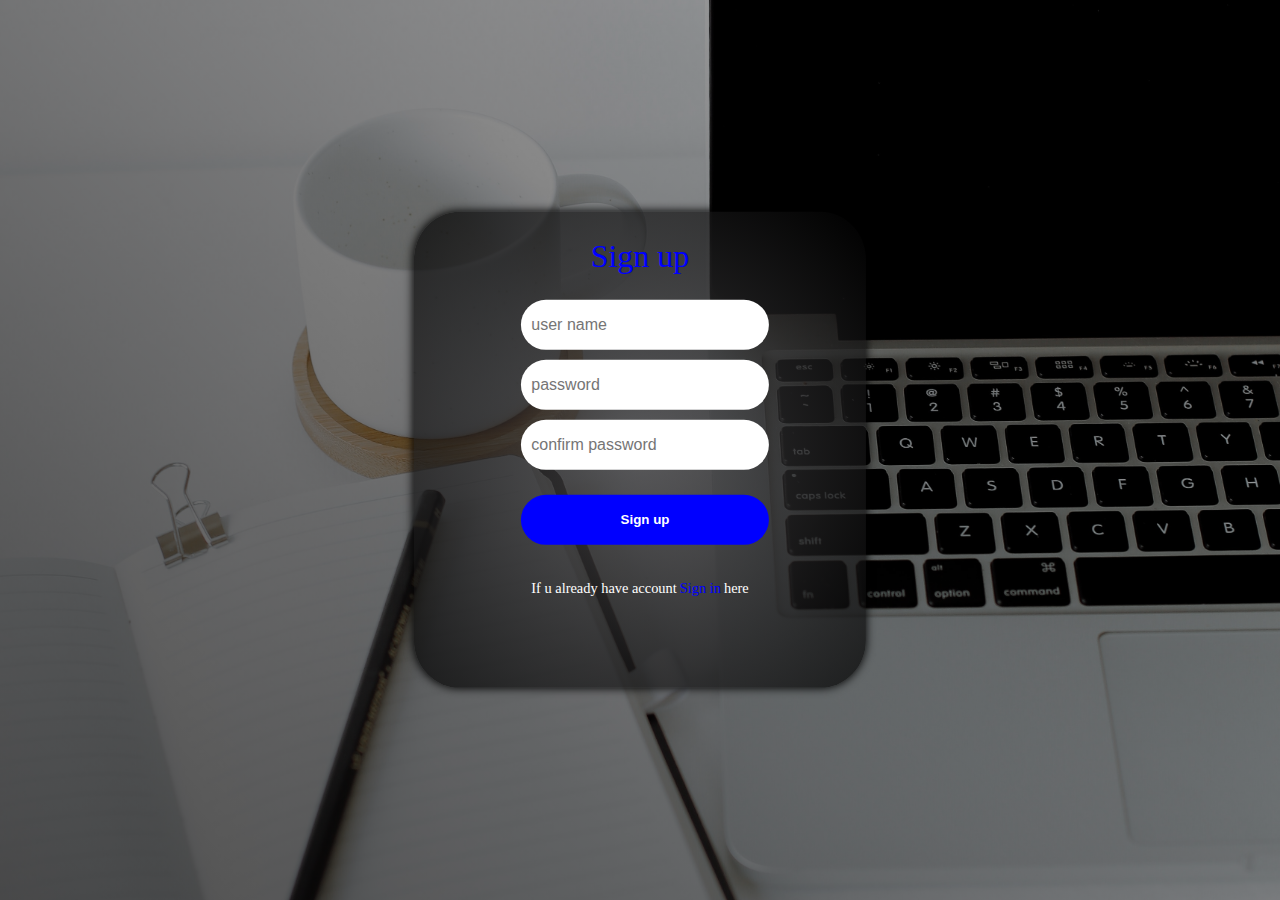
==== index.html @ 31f5c068 "first commit" ====
<!DOCTYPE html>
<html lang="en">
<head>
    <meta charset="UTF-8">
    <meta name="viewport" content="width=device-width, initial-scale=1.0">
    <title>Hardware shop</title>
    <link rel="stylesheet" href="style.css">
</head>
<body>
    <div class="signup-container container">
        <form action="contect.html" method="POST">
            <h1>Sign up</h1>
            <div class="child">
                <input type="text" id="username" placeholder="user name" required>
            </div>
            <div class="child">
                <input type="password" id="password" placeholder="password" required>
                <p class="pp">please enter valid password</p>
            </div>
            <div class="child">
                <input type="password" id="con-password" placeholder="confirm password" required>
                <p class="cp">Password doesn't match</p>
            </div>
            <button type="button" id="signup">Sign up</button>
            <p>If u already have account<span><a href="signin.html">Sign in</a></span>here</p>
        </form>
        
    </div>
    

    <script src="js.js"></script>
</body>
</html>
---- style.css ----
*{
    margin: 0;
    padding: 0;
    box-sizing: border-box;
}
.container{
    width: 100vw;
    height: 100vh;
    background-image:
    linear-gradient(45deg, 
      rgba(0, 0, 0, 0.7), 
      rgba(0, 0, 0, 0.3)), url(./p2.jpg);
    background-size: cover;
    background-position: center;
    position: relative;
}

form{
    position: absolute;
    left: 50%;
    top: 50%;
    transform: translate(-50%,-50%);
    filter: brightness(4px);
    z-index: 1;
}
.container form{
    padding: 2% 8% 6%;
    background:radial-gradient(rgb(79, 78, 80,.7),rgb(0, 0, 0,.7));
    border-radius:10% ;
    box-shadow: 0px 0px 10px black;
}
.container h1{
 color: blue;
 font-weight: 400;
 text-align: center;
 margin-bottom: 20px;
}

.container input{
    margin: 5px;
    padding: 10px;
    border-radius: 50px;
    height: 50px;
    width: 100%;
    border:none;
    font-size: 1em;
}
#signup{
    margin: 20px 5px;
    padding: 5px;
    border-radius: 50px;
    height: 50px;
    text-align: center;
    width: 100%;
    font-weight: 600;
    border: none;
    background-color: blue;
    cursor: pointer;
    color: white;
}
#signup:hover{
 opacity: .5;
}
.child p{
    color: red;
    height: 10px;
}
p{
    margin: 5px;
    padding: 10px;
    color: white ;
    font-size: .9rem;
}

span{
    margin: 0 3px;
}
span a{
    text-decoration: none;
    color: blue;
}
#message {
    display:none;
    color: #000;
  }
  .pp{
    display: none;
  }
  .cp{
    display: none;
  }
  #message span {
    padding: 10px 15px;
    font-size: 10px;
  }
  
  /* Add a green text color and a checkmark when the requirements are right */
  .valid {
    border: green 2px solid;
  }
  
  
  
  /* Add a red text color and an "x" icon when the requirements are wrong */
  .invalid {
    background-color: red;
  }
  
  .invalid:before {
    position: relative;
    left: -35px;
    content: "&#10006;";
  }
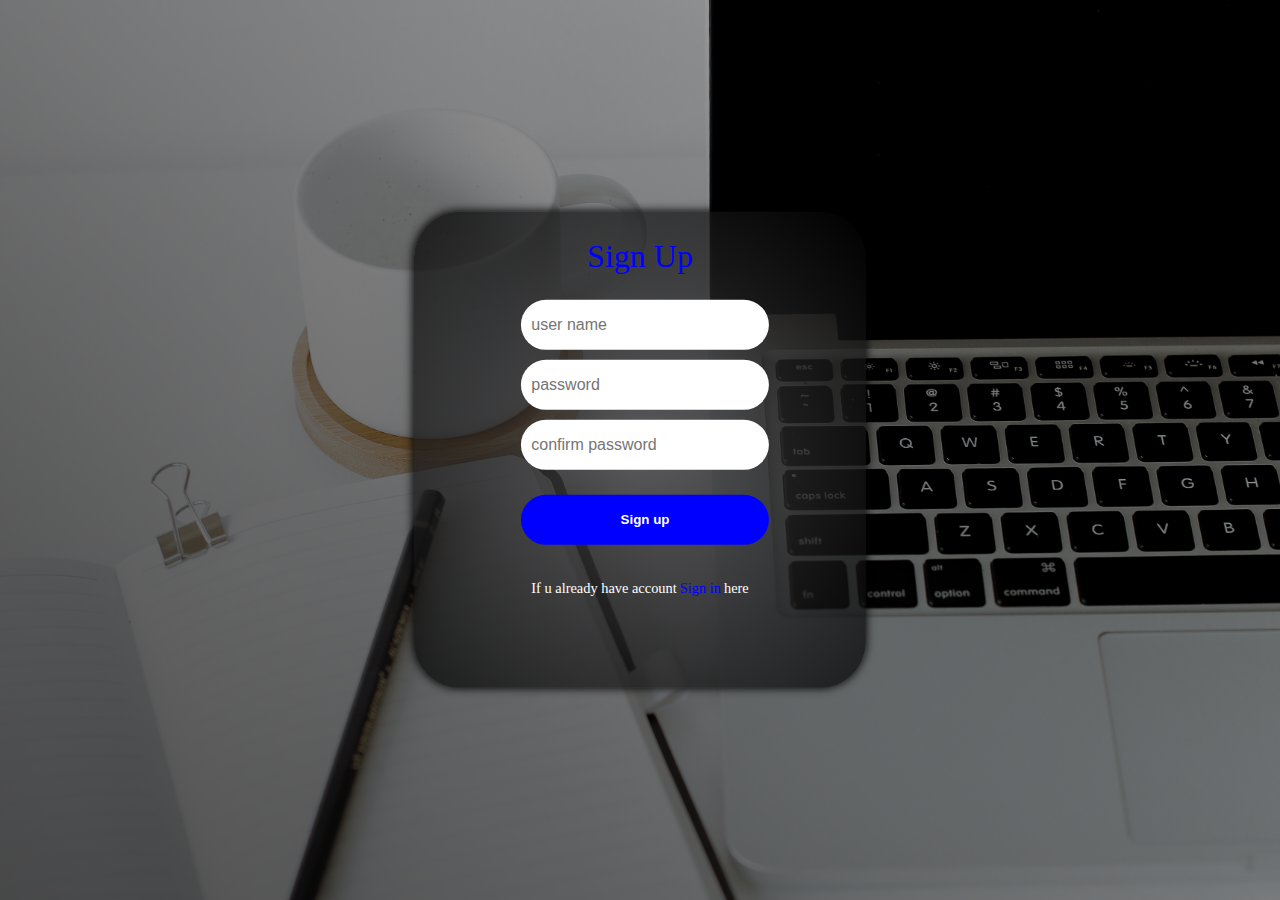
==== commit 423a3d7e: "first commit" ====
--- a/index.html
+++ b/index.html
@@ -8,8 +8,8 @@
 </head>
 <body>
     <div class="signup-container container">
-        <form action="contect.html" method="POST">
-            <h1>Sign up</h1>
+        <form action="home.html" method="POST">
+            <h1>Sign Up</h1>
             <div class="child">
                 <input type="text" id="username" placeholder="user name" required>
             </div>
